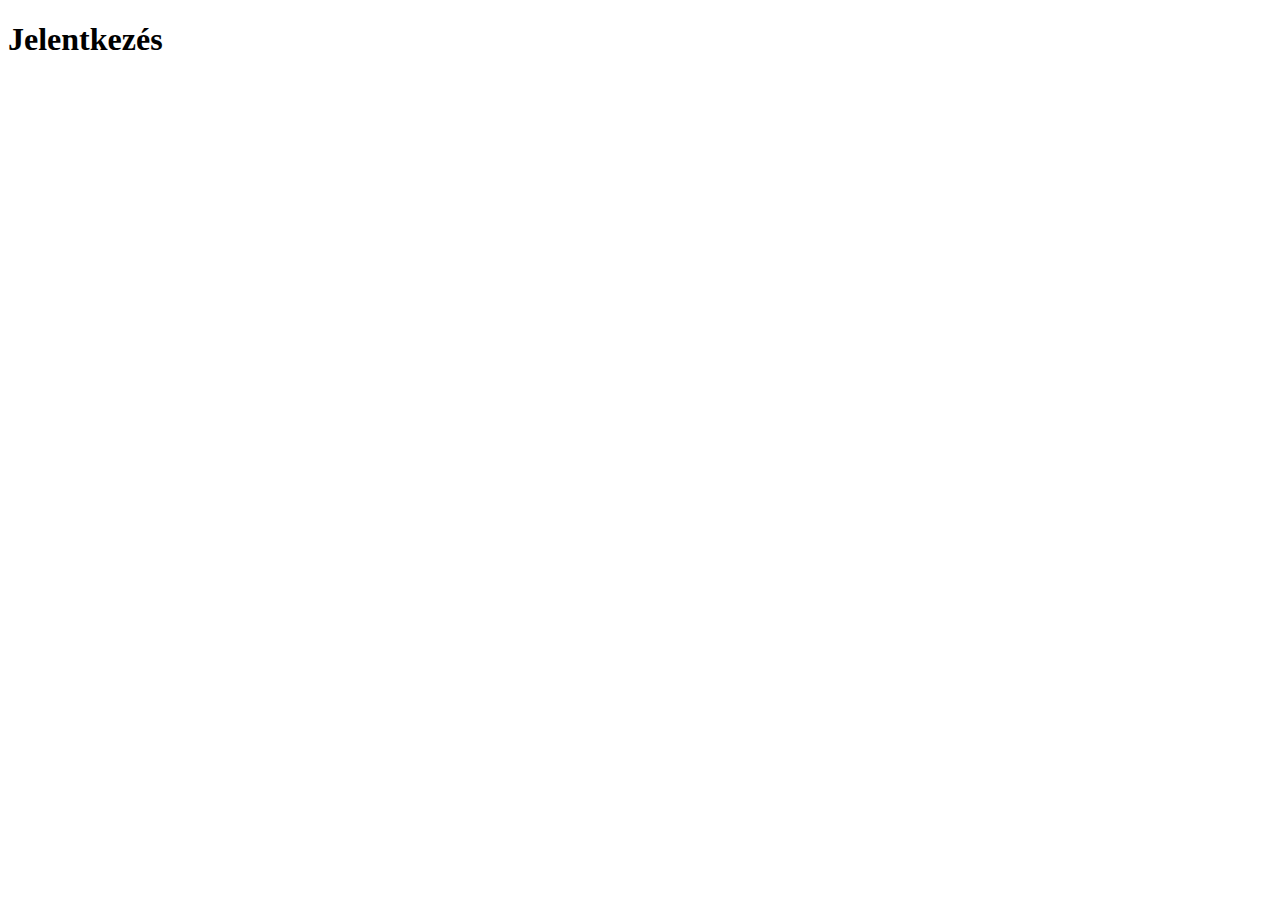
==== szerep1.html @ 9dfb9f39 "sdds" ====
<!DOCTYPE html>
<html lang="hu">
<head>
    <meta charset="UTF-8">
    <meta http-equiv="X-UA-Compatible" content="IE=edge">
    <meta name="viewport" content="width=device-width, initial-scale=1.0">
    <title>Somogyi András és Somogyvári Márton</title>
</head>
<body>
    <h1>Jelentkezés</h1>
</body>
</html>
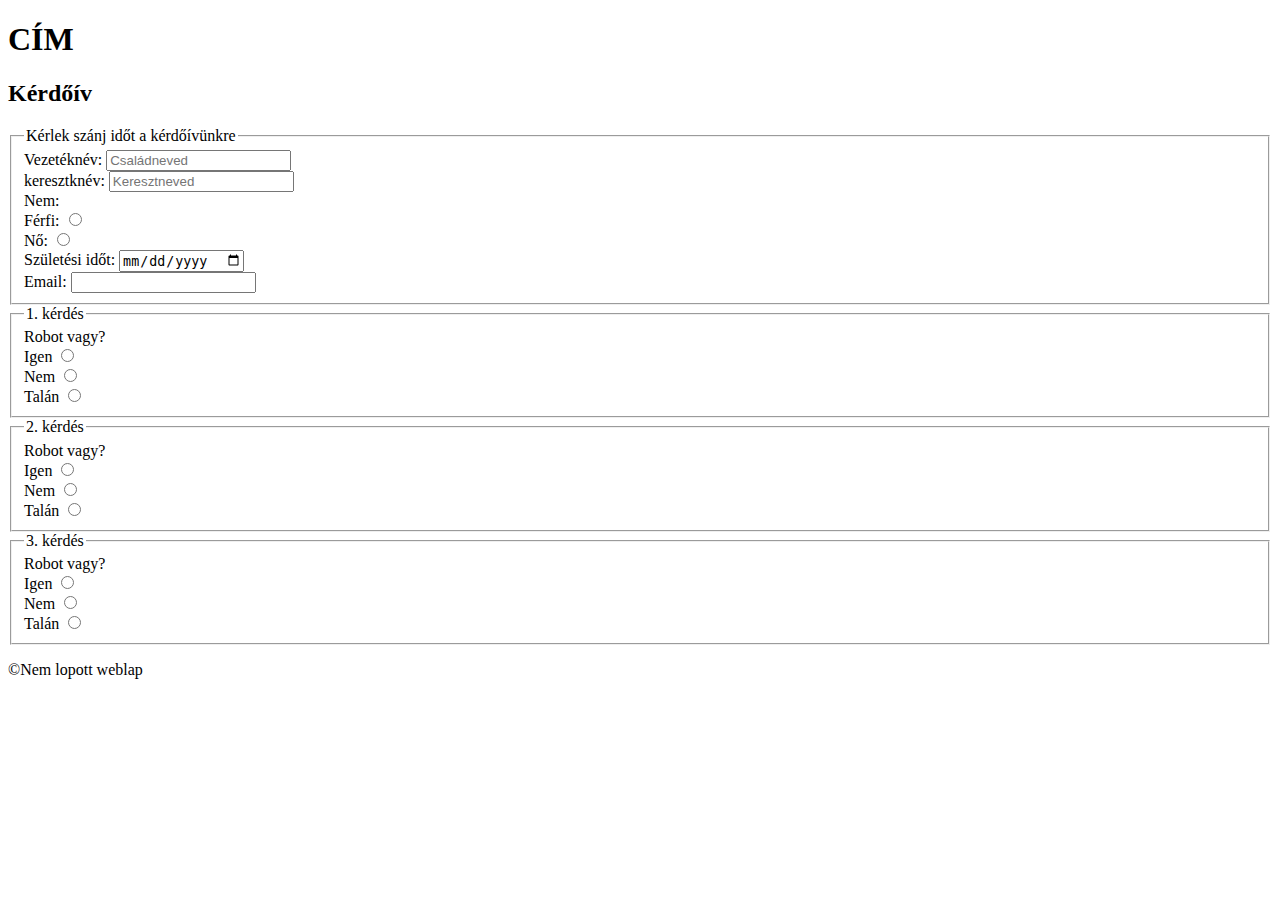
==== commit 7371624c: "minta" ====
--- a/szerep1.html
+++ b/szerep1.html
@@ -4,9 +4,86 @@
     <meta charset="UTF-8">
     <meta http-equiv="X-UA-Compatible" content="IE=edge">
     <meta name="viewport" content="width=device-width, initial-scale=1.0">
+    <link rel="stylesheet" href="style.css">
     <title>Somogyi András és Somogyvári Márton</title>
 </head>
 <body>
-    <h1>Jelentkezés</h1>
+    <main>
+        <header>
+            <h1>CÍM</h1>
+        </header>
+        <article>
+            <h2>Kérdőív</h2>
+            <fieldset>
+                <legend>Kérlek szánj időt a kérdőívünkre</legend>
+                <label for="vNev">Vezetéknév: </label>
+                <input type="text" id="vNev" name="vezetekNev"  placeholder="Családneved"> <br>
+                <label for="kNev">keresztknév: </label>
+                <input type="text" id="kNev" name="keresztNev" placeholder="Keresztneved"> 
+                <br>
+                <label for="start">Nem: </label>
+                <br>
+                <label for="ferfi">Férfi: </label>
+                <input type="radio" >
+                <br>
+                <label for="no">Nő: </label>
+                <input type="radio"  >
+                <br>
+                <label for="szul">Születési időt: </label>
+                <input type="date">
+                <br>
+                <label for="email">Email: </label>
+                <input type="email">
+            </fieldset>
+
+            <fieldset>
+                <legend>1. kérdés</legend>
+                <label for="robot">Robot vagy?</label>
+                <br>
+                <label for="igen">Igen</label>
+                <input type="radio">
+                <br>
+                <label for="nem">Nem</label>
+                <input type="radio">
+                <br>
+                <label for="talan">Talán</label>
+                <input type="radio">
+
+            </fieldset>
+
+            <fieldset>
+                <legend>2. kérdés</legend>  
+                <label for="robot">Robot vagy?</label>
+                <br>
+                <label for="igen">Igen</label>
+                <input type="radio">
+                <br>
+                <label for="nem">Nem</label>
+                <input type="radio">
+                <br>
+                <label for="talan">Talán</label>
+                <input type="radio">
+            </fieldset>
+
+            <fieldset>
+                <legend>3. kérdés</legend>
+                <label for="robot">Robot vagy?</label>
+                <br>
+                <label for="igen">Igen</label>
+                <input type="radio">
+                <br>
+                <label for="nem">Nem</label>
+                <input type="radio">
+                <br>
+                <label for="talan">Talán</label>
+                <input type="radio">
+            </fieldset>
+            
+        </article>
+        <footer>
+            <p>&copy;Nem lopott weblap</p>     
+        </footer>
+    </main>
+    
 </body>
 </html>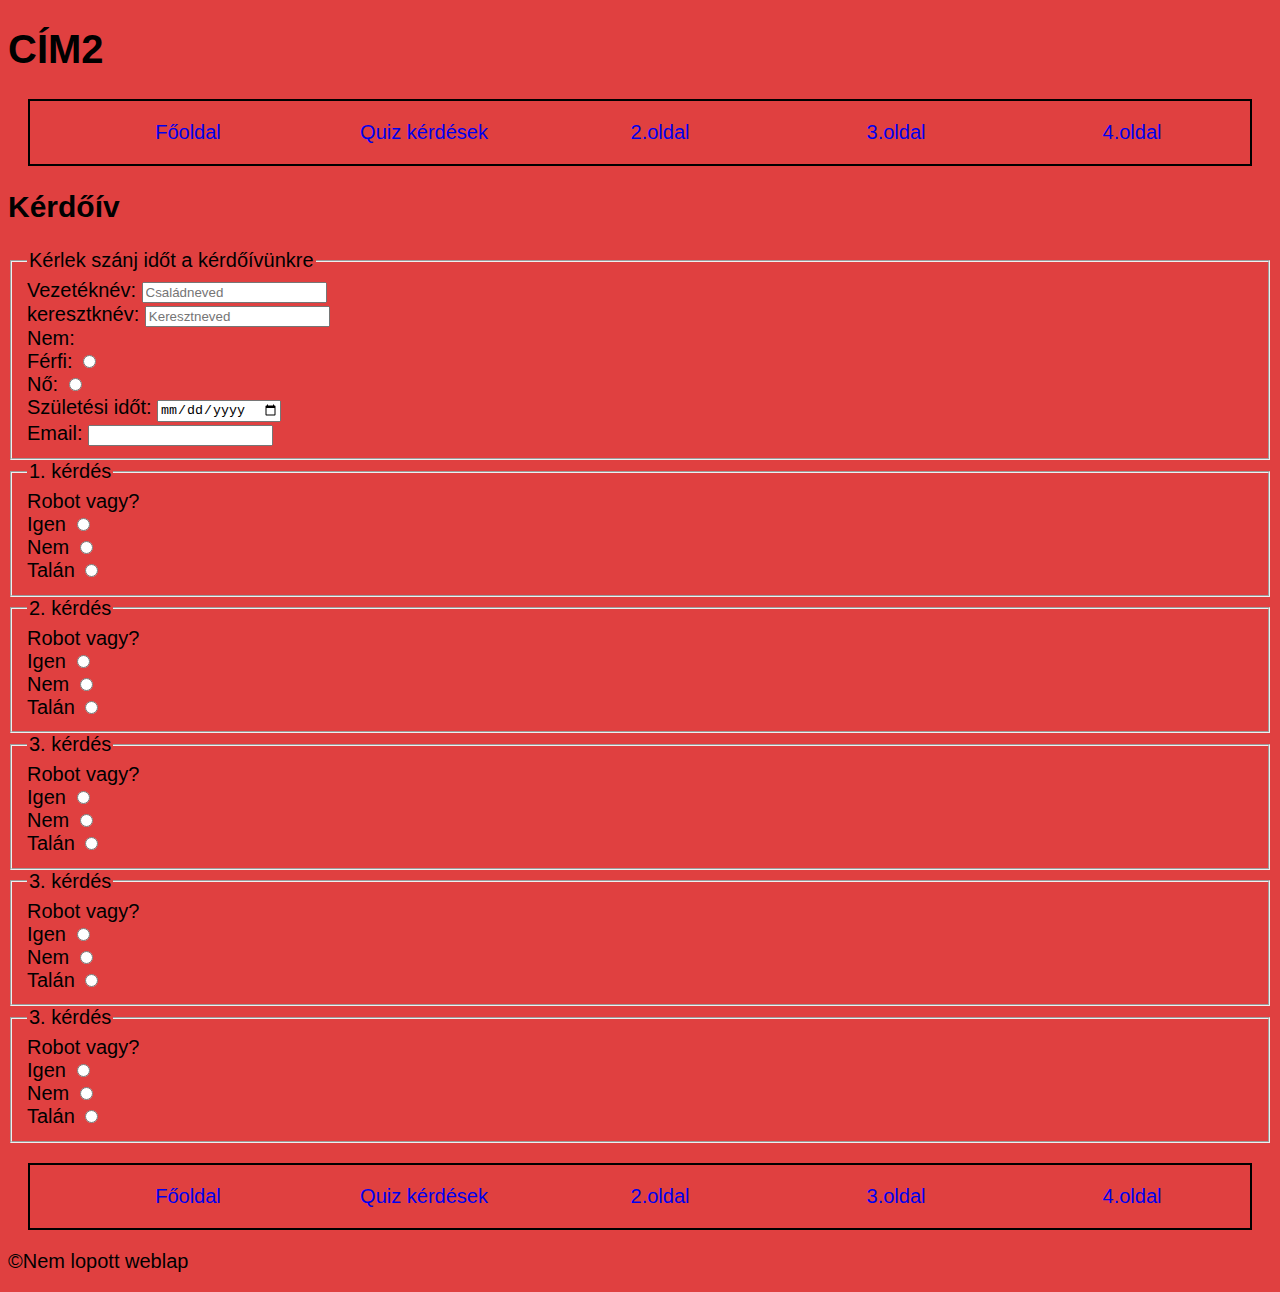
==== commit 54902917: "minta (módosíthatóak)" ====
--- a/szerep1.html
+++ b/szerep1.html
@@ -10,8 +10,17 @@
 <body>
     <main>
         <header>
-            <h1>CÍM</h1>
+            <h1>CÍM2</h1>
         </header>
+        <nav>
+            <ul>
+                <li><a href="index.html">Főoldal</a></li>
+                <li><a href="szerep1.html">Quiz kérdések</a></li>
+                <li><a href="szerep2.html">2.oldal</a></li>
+                <li><a href="szerep3.html">3.oldal</a></li>
+                <li><a href="szerep4.html">4.oldal</a></li>
+            </ul>
+        </nav>
         <article>
             <h2>Kérdőív</h2>
             <fieldset>
@@ -79,8 +88,44 @@
                 <input type="radio">
             </fieldset>
             
+            <fieldset>
+                <legend>3. kérdés</legend>
+                <label for="robot">Robot vagy?</label>
+                <br>
+                <label for="igen">Igen</label>
+                <input type="radio">
+                <br>
+                <label for="nem">Nem</label>
+                <input type="radio">
+                <br>
+                <label for="talan">Talán</label>
+                <input type="radio">
+            </fieldset>
+
+            <fieldset>
+                <legend>3. kérdés</legend>
+                <label for="robot">Robot vagy?</label>
+                <br>
+                <label for="igen">Igen</label>
+                <input type="radio">
+                <br>
+                <label for="nem">Nem</label>
+                <input type="radio">
+                <br>
+                <label for="talan">Talán</label>
+                <input type="radio">
+            </fieldset>
         </article>
         <footer>
+            <nav>
+                <ul>
+                    <li><a href="index.html">Főoldal</a></li>
+                    <li><a href="szerep1.html">Quiz kérdések</a></li>
+                    <li><a href="szerep2.html">2.oldal</a></li>
+                    <li><a href="szerep3.html">3.oldal</a></li>
+                    <li><a href="szerep4.html">4.oldal</a></li>
+                </ul>
+            </nav>
             <p>&copy;Nem lopott weblap</p>     
         </footer>
     </main>
--- a/style.css
+++ b/style.css
@@ -0,0 +1,22 @@
+/*Alap beállítások, módosíthatóak*/
+body{
+    font-family: Verdana, Geneva, Tahoma, sans-serif;
+    font-size: 20px;
+    background-color: rgb(224, 64, 64);
+}
+nav ul {
+    list-style-type: none;
+    display: grid;
+    grid-template-columns: 1fr 1fr 1fr 1fr 1fr;
+    text-align: center;
+}
+nav{
+    border: 2px solid black;
+    margin: 20px;
+}
+nav a{
+    text-decoration: none;
+}
+a:hover{
+    color: red;
+}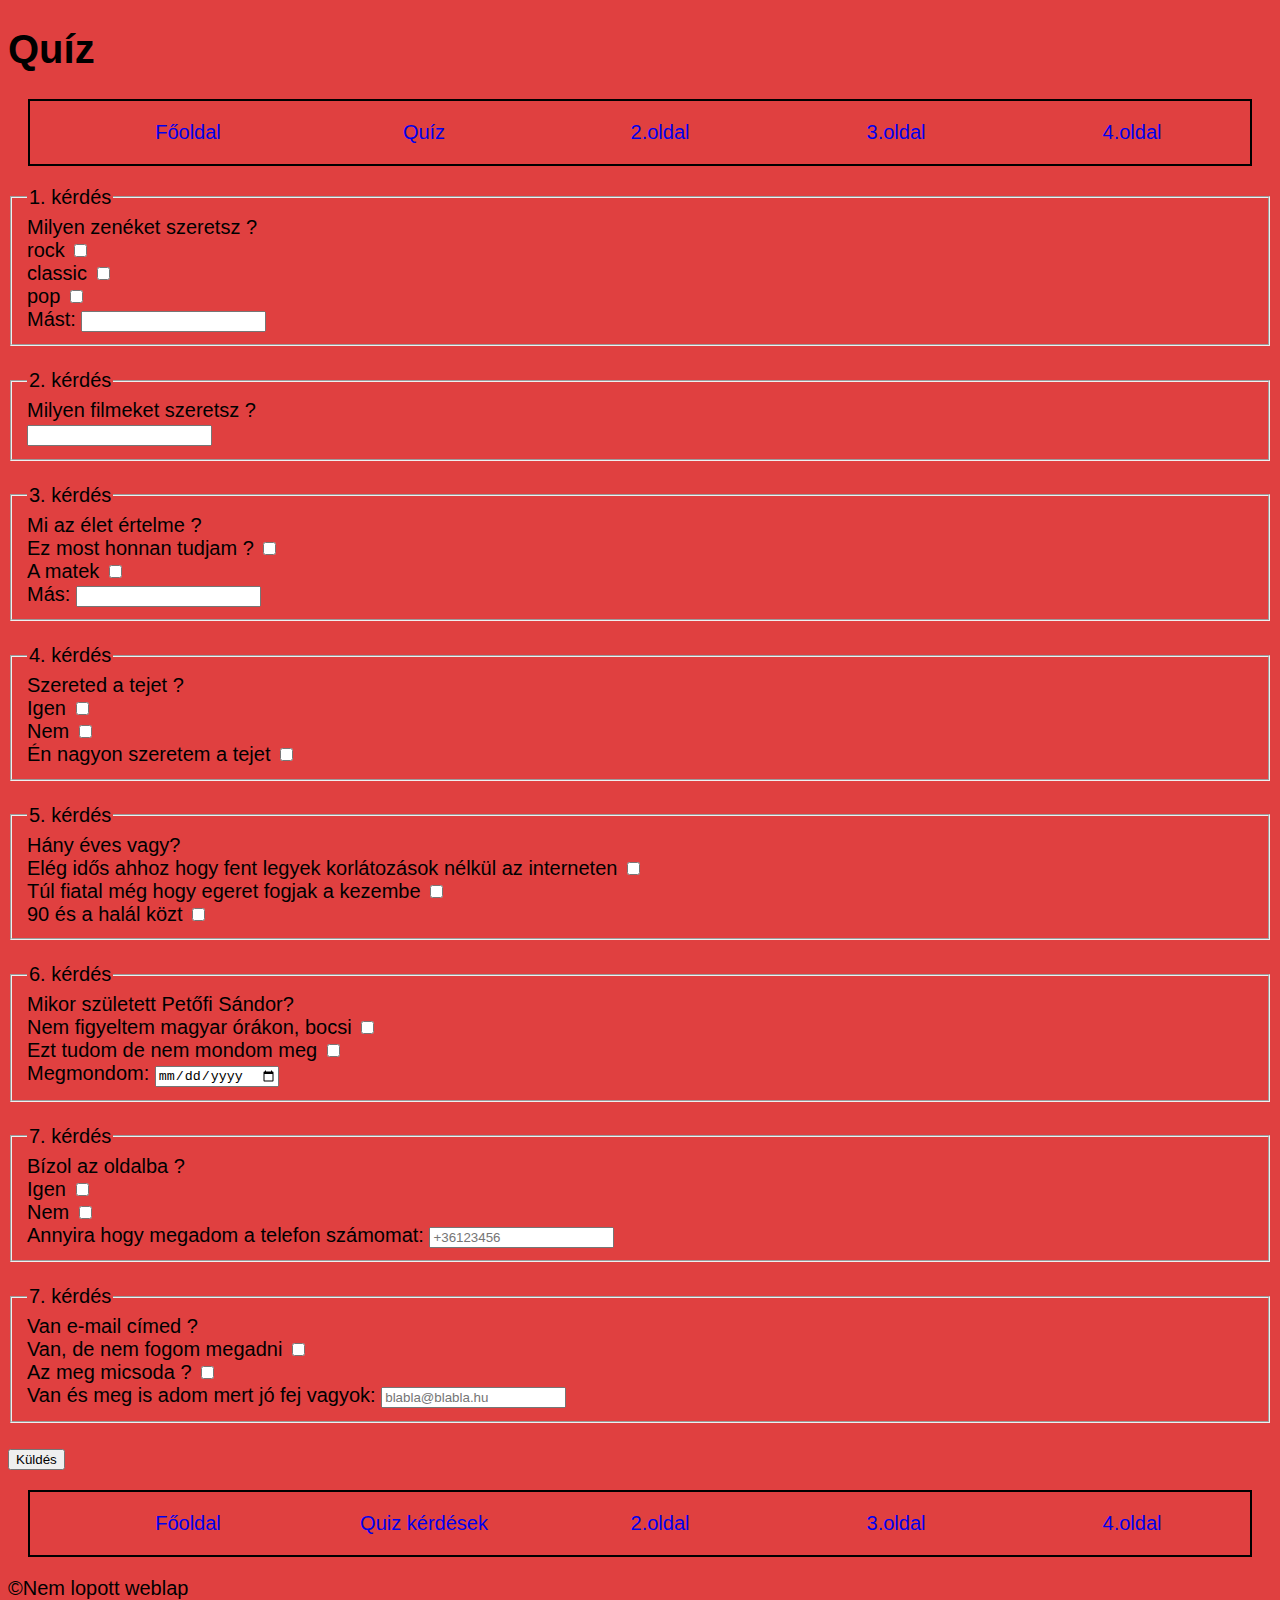
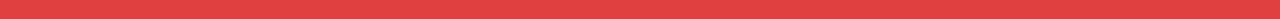
==== commit 9f72dea2: "Szövegelősrész: kérdések és gomb kész" ====
--- a/szerep1.html
+++ b/szerep1.html
@@ -10,111 +10,129 @@
 <body>
     <main>
         <header>
-            <h1>CÍM2</h1>
+            <h1>Quíz</h1>
         </header>
         <nav>
             <ul>
                 <li><a href="index.html">Főoldal</a></li>
-                <li><a href="szerep1.html">Quiz kérdések</a></li>
+                <li><a href="szerep1.html">Quíz</a></li>
                 <li><a href="szerep2.html">2.oldal</a></li>
                 <li><a href="szerep3.html">3.oldal</a></li>
                 <li><a href="szerep4.html">4.oldal</a></li>
             </ul>
         </nav>
         <article>
-            <h2>Kérdőív</h2>
-            <fieldset>
-                <legend>Kérlek szánj időt a kérdőívünkre</legend>
-                <label for="vNev">Vezetéknév: </label>
-                <input type="text" id="vNev" name="vezetekNev"  placeholder="Családneved"> <br>
-                <label for="kNev">keresztknév: </label>
-                <input type="text" id="kNev" name="keresztNev" placeholder="Keresztneved"> 
-                <br>
-                <label for="start">Nem: </label>
-                <br>
-                <label for="ferfi">Férfi: </label>
-                <input type="radio" >
-                <br>
-                <label for="no">Nő: </label>
-                <input type="radio"  >
-                <br>
-                <label for="szul">Születési időt: </label>
-                <input type="date">
-                <br>
-                <label for="email">Email: </label>
-                <input type="email">
-            </fieldset>
-
+            
             <fieldset>
                 <legend>1. kérdés</legend>
-                <label for="robot">Robot vagy?</label>
+                <label for="robot">Milyen zenéket szeretsz ?</label>
+                <br>
+                <label for="Rock">rock</label>
+                <input type="checkbox">
+                <br>
+                <label for="klasszikus">classic</label>
+                <input type="checkbox">
+                <br>
+                <label for="pop">pop</label>
+                <input type="checkbox">
+                <br>
+                <label for="Mást">Mást:</label>
+                <input type="text">
+
+            </fieldset>
+                <br>
+            <fieldset>
+                <legend>2. kérdés</legend>  
+                <label for="robot">Milyen filmeket szeretsz ?</label>
+                <br>
+                <input type="text">
+            </fieldset>
+                <br>
+            <fieldset>
+                <legend>3. kérdés</legend>
+                <label for="robot">Mi az élet értelme ?</label>
+                <br>
+                <label for="igen">Ez most honnan tudjam ?</label>
+                <input type="checkbox">
+                <br>
+                <label for="nem">A matek</label>
+                <input type="checkbox">
+                <br>
+                <label for="talan">Más:</label>
+                <input type="text">
+            </fieldset>
+                <br>
+            <fieldset>
+                <legend>4. kérdés</legend>
+                <label for="robot">Szereted a tejet ?</label>
                 <br>
                 <label for="igen">Igen</label>
-                <input type="radio">
+                <input type="checkbox">
                 <br>
                 <label for="nem">Nem</label>
-                <input type="radio">
+                <input type="checkbox">
                 <br>
-                <label for="talan">Talán</label>
-                <input type="radio">
-
+                <label for="talan">Én nagyon szeretem a tejet</label>
+                <input type="checkbox">
             </fieldset>
-
+                <br>
             <fieldset>
-                <legend>2. kérdés</legend>  
-                <label for="robot">Robot vagy?</label>
+                <legend>5. kérdés</legend>
+                <label for="robot">Hány éves vagy?</label>
+                <br>
+                <label for="igen">Elég idős ahhoz hogy fent legyek korlátozások nélkül az interneten</label>
+                <input type="checkbox">
+                <br>
+                <label for="nem">Túl fiatal még hogy egeret fogjak a kezembe</label>
+                <input type="checkbox">
+                <br>
+                <label for="talan">90 és a halál közt</label>
+                <input type="checkbox">
+            </fieldset>
+            <br>
+            <fieldset>
+                <legend>6. kérdés</legend>
+                <label for="robot">Mikor született Petőfi Sándor?</label>
+                <br>
+                <label for="igen">Nem figyeltem magyar órákon, bocsi</label>
+                <input type="checkbox">
+                <br>
+                <label for="nem">Ezt tudom de nem mondom meg</label>
+                <input type="checkbox">
+                <br>
+                <label for="talan">Megmondom:</label>
+                <input type="date">
+            </fieldset>
+            <br>
+            <fieldset>
+                <legend>7. kérdés</legend>
+                <label for="robot">Bízol az oldalba ?</label>
                 <br>
                 <label for="igen">Igen</label>
-                <input type="radio">
+                <input type="checkbox">
                 <br>
                 <label for="nem">Nem</label>
-                <input type="radio">
+                <input type="checkbox">
                 <br>
-                <label for="talan">Talán</label>
-                <input type="radio">
+                <label for="talan">Annyira hogy megadom a telefon számomat:</label>
+                <input type="tel" placeholder="+36123456">
             </fieldset>
-
+            <br>
             <fieldset>
-                <legend>3. kérdés</legend>
-                <label for="robot">Robot vagy?</label>
+                <legend>7. kérdés</legend>
+                <label for="robot">Van e-mail címed ?</label>
                 <br>
-                <label for="igen">Igen</label>
-                <input type="radio">
+                <label for="igen">Van, de nem fogom megadni</label>
+                <input type="checkbox">
                 <br>
-                <label for="nem">Nem</label>
-                <input type="radio">
+                <label for="nem">Az meg micsoda ?</label>
+                <input type="checkbox">
                 <br>
-                <label for="talan">Talán</label>
-                <input type="radio">
+                <label for="talan"></label>Van és meg is adom mert jó fej vagyok:</label>
+                <input type="email" placeholder="blabla@blabla.hu">
             </fieldset>
-            
-            <fieldset>
-                <legend>3. kérdés</legend>
-                <label for="robot">Robot vagy?</label>
-                <br>
-                <label for="igen">Igen</label>
-                <input type="radio">
-                <br>
-                <label for="nem">Nem</label>
-                <input type="radio">
-                <br>
-                <label for="talan">Talán</label>
-                <input type="radio">
-            </fieldset>
-
-            <fieldset>
-                <legend>3. kérdés</legend>
-                <label for="robot">Robot vagy?</label>
-                <br>
-                <label for="igen">Igen</label>
-                <input type="radio">
-                <br>
-                <label for="nem">Nem</label>
-                <input type="radio">
-                <br>
-                <label for="talan">Talán</label>
-                <input type="radio">
-            </fieldset>
+            <br>
+            <input type="button" value="Küldés">
         </article>
         <footer>
             <nav>
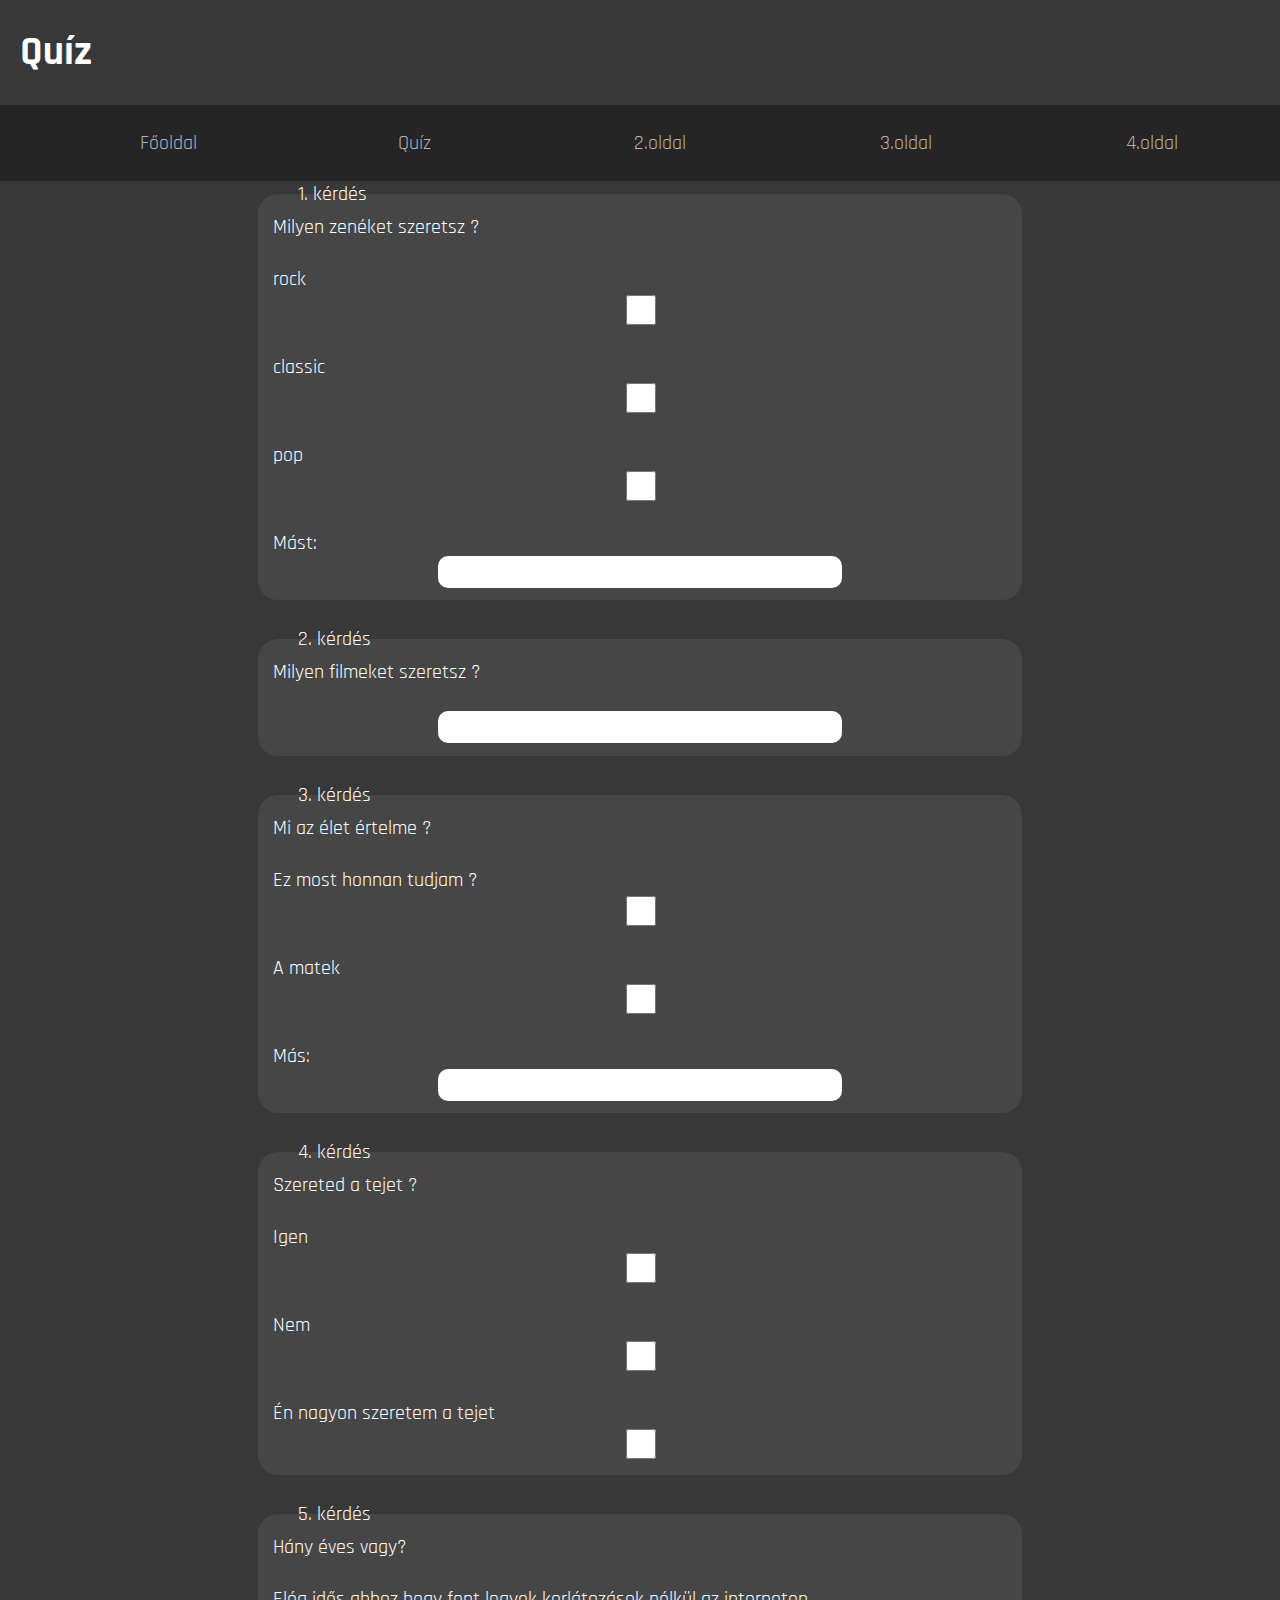
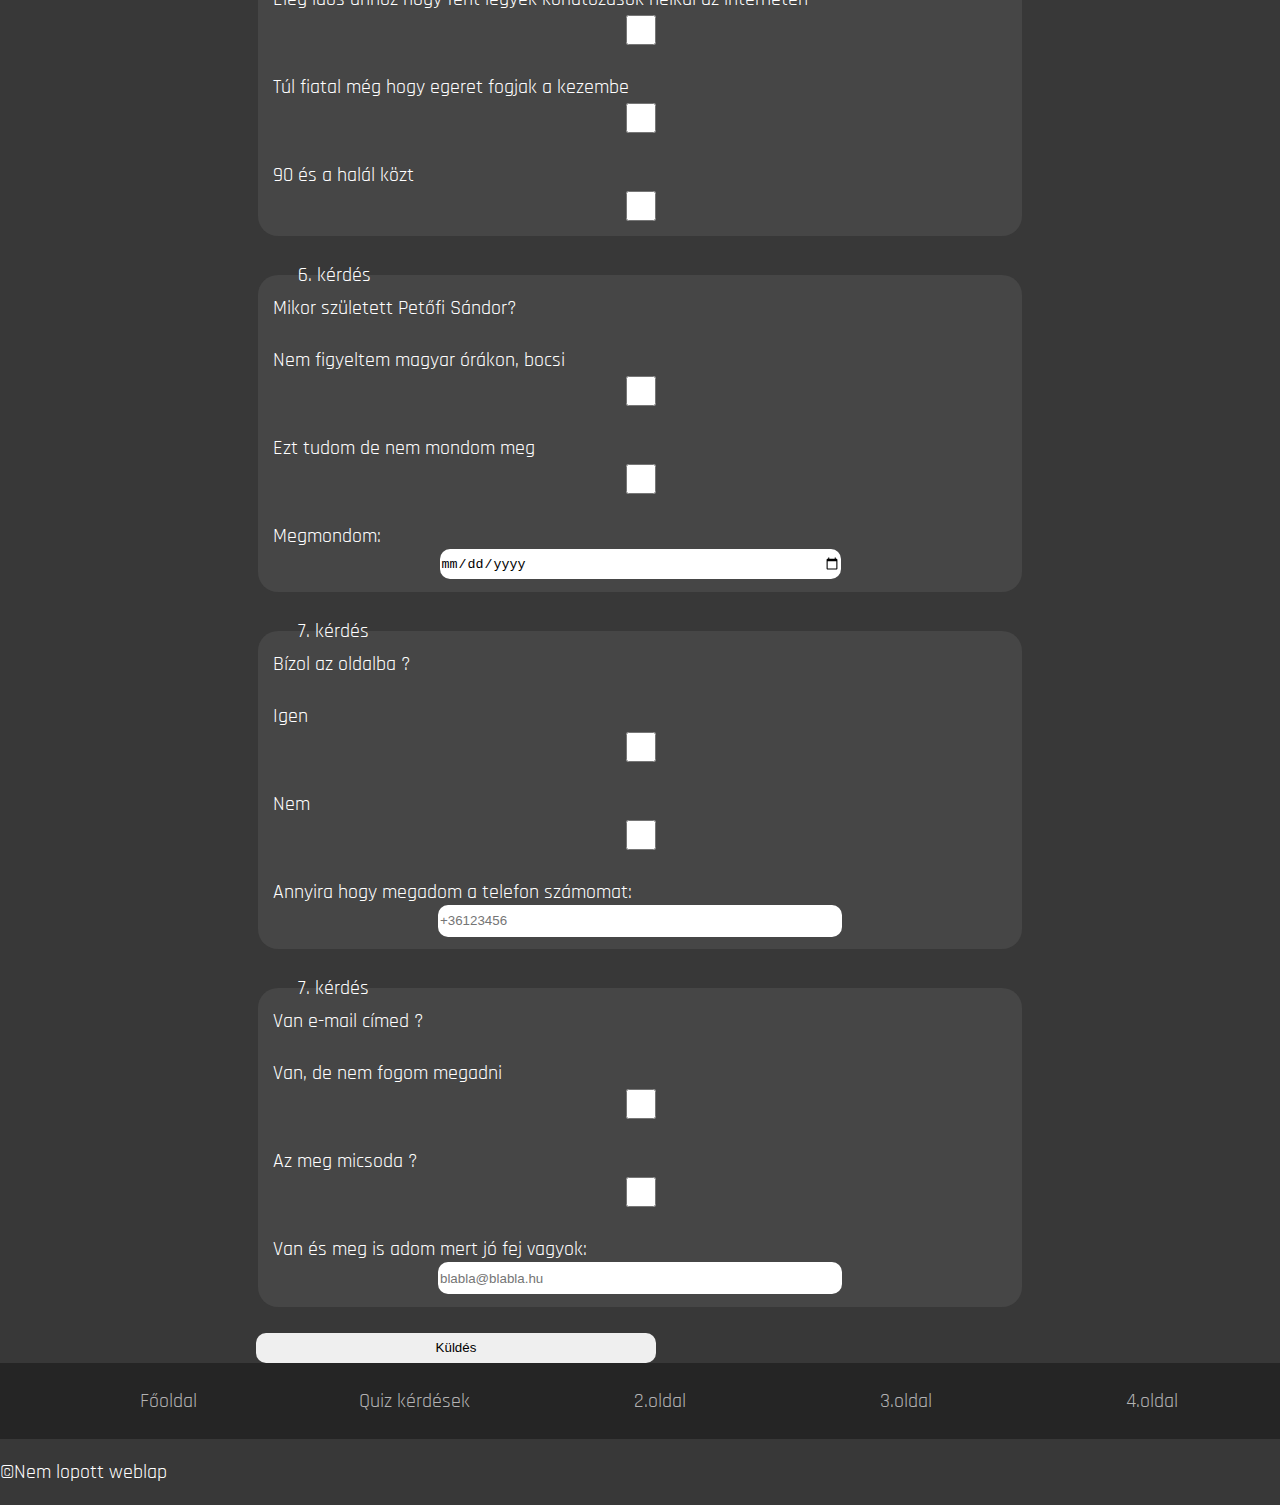
==== commit cd34e643: "oldalak formázása, css" ====
--- a/szerep1.html
+++ b/szerep1.html
@@ -4,6 +4,7 @@
     <meta charset="UTF-8">
     <meta http-equiv="X-UA-Compatible" content="IE=edge">
     <meta name="viewport" content="width=device-width, initial-scale=1.0">
+    <link rel="stylesheet" href="https://fonts.googleapis.com/css?family=Rajdhani">
     <link rel="stylesheet" href="style.css">
     <title>Somogyi András és Somogyvári Márton</title>
 </head>
--- a/style.css
+++ b/style.css
@@ -1,22 +1,65 @@
 /*Alap beállítások, módosíthatóak*/
 body{
-    font-family: Verdana, Geneva, Tahoma, sans-serif;
+    font-family: Rajdhani;
+    color: white;
     font-size: 20px;
-    background-color: rgb(224, 64, 64);
+    background-color: rgb(56, 56, 56);
+    margin: 0;
+}
+header h1 {
+    padding-left: 20px;
 }
 nav ul {
     list-style-type: none;
     display: grid;
-    grid-template-columns: 1fr 1fr 1fr 1fr 1fr;
+    grid-template-columns: 1fr 1fr 1fr 1fr 1fr; 
     text-align: center;
 }
 nav{
-    border: 2px solid black;
-    margin: 20px;
+    background-color: rgb(37, 37, 37);
+    padding: 5px;
 }
 nav a{
     text-decoration: none;
+    color: rgb(179, 179, 179);
+    padding: 20px;
+    transition: all .5s ease-in-out;
 }
-a:hover{
-    color: red;
+nav a:hover{
+    color: black;
+    background: linear-gradient(rgba(255, 255, 255, 0), rgba(255, 255, 255, 0.541));
+    border-bottom: 1px solid white ;
+}
+article {
+    width: 60%;
+    margin: auto;
+}
+fieldset {
+    background-color: rgb(70, 70, 70);
+    border-radius: 20px;
+    border: none;
+    flex-direction: column;
+    display: flex;
+}
+legend {
+    padding-left: 25px;
+}
+input {
+    align-self: center;
+    width: 400px;
+    height: 30px;
+    border-radius: 10px;
+    border: none;
+}
+input:hover {
+    background-color: rgb(190, 190, 190);
+}
+.button {
+    margin: 20px;
+    border: none;
+    transition: all .3s ease-in-out;
+}
+.button:hover {
+    background-color: black;
+    color: whitesmoke;
 }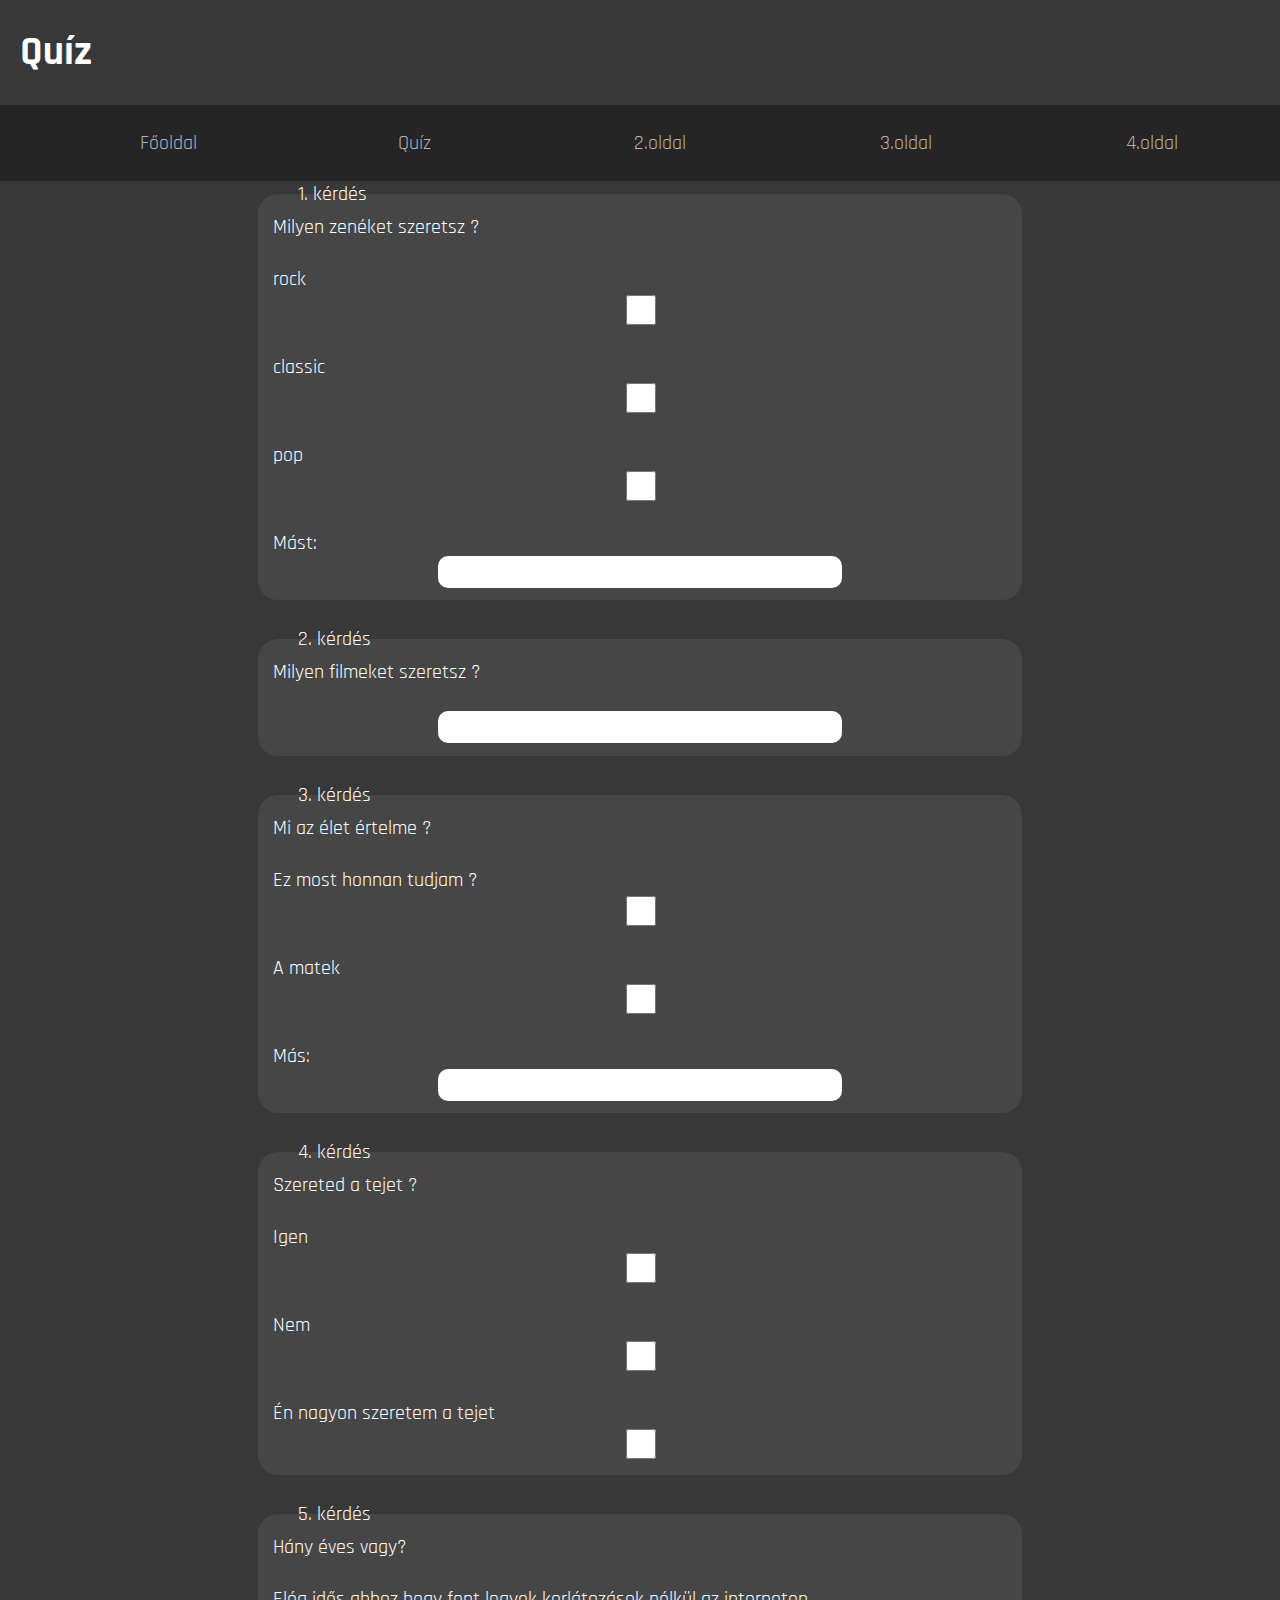
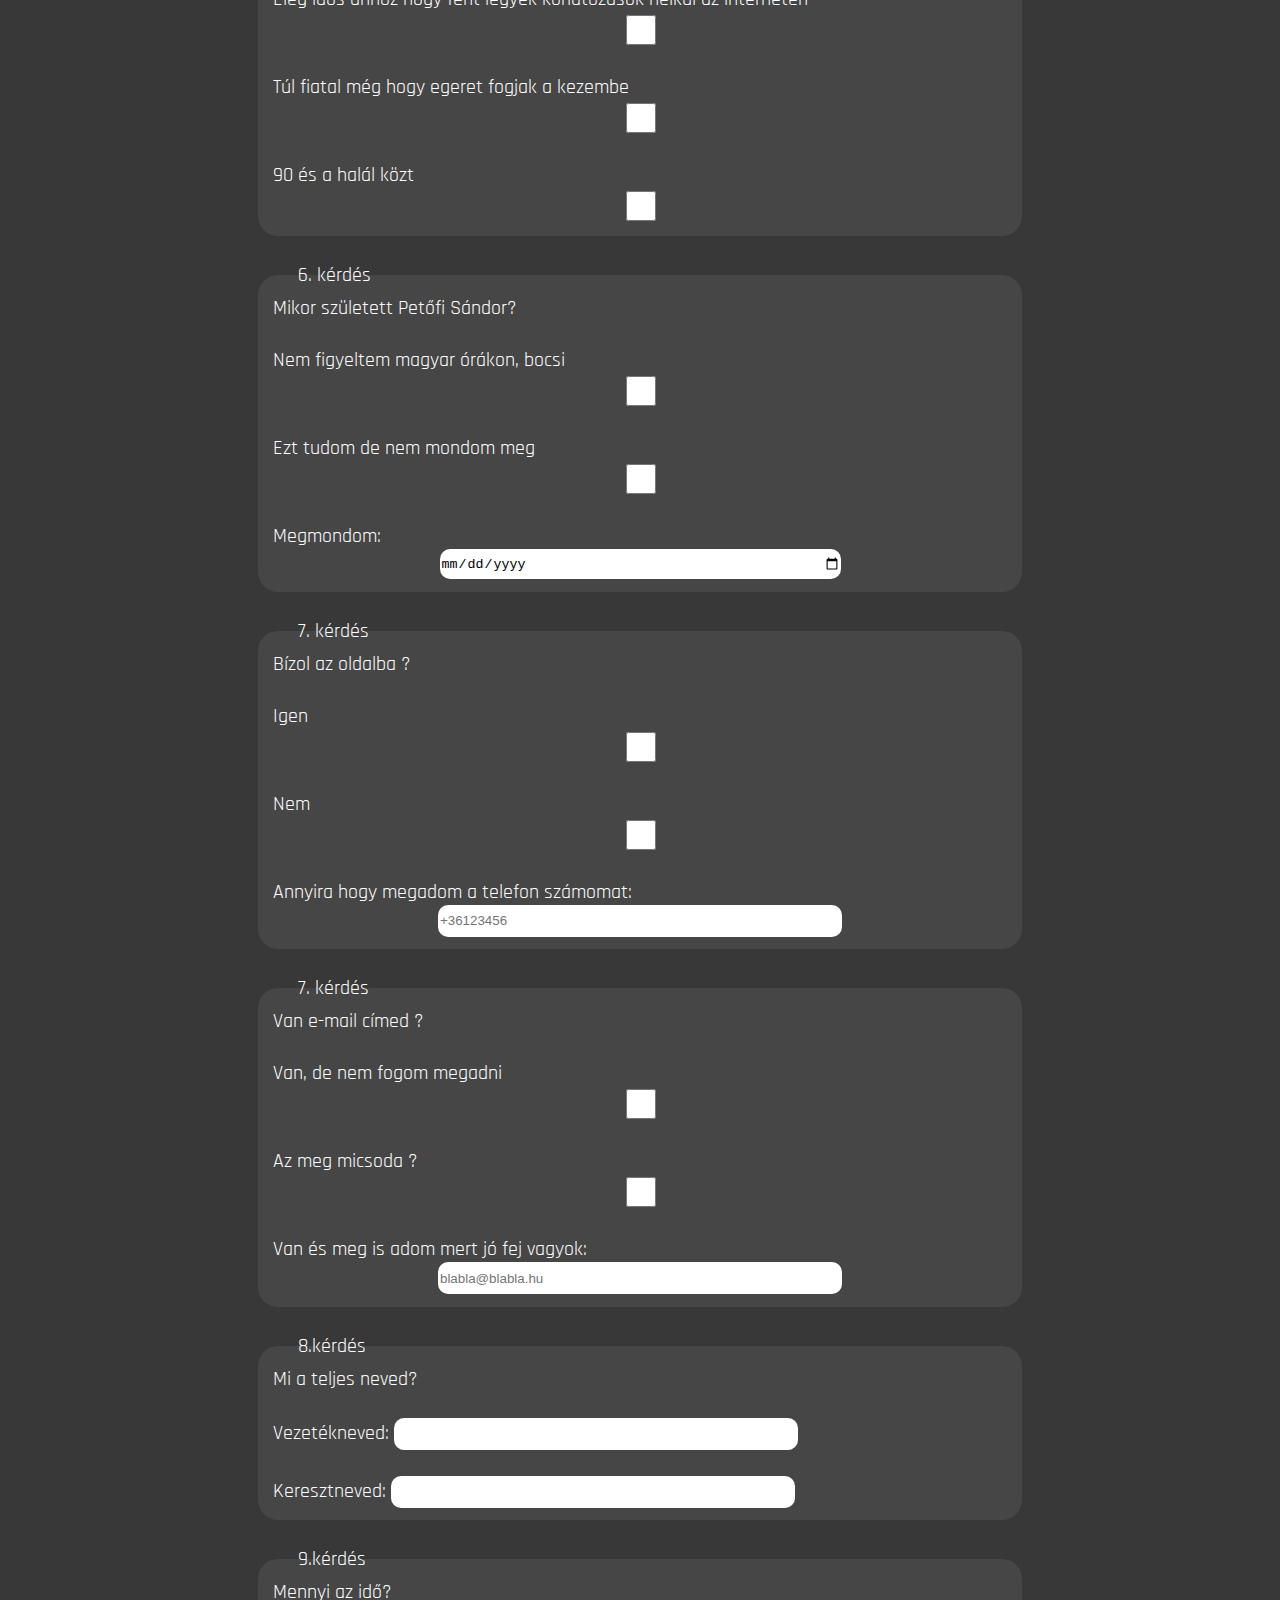
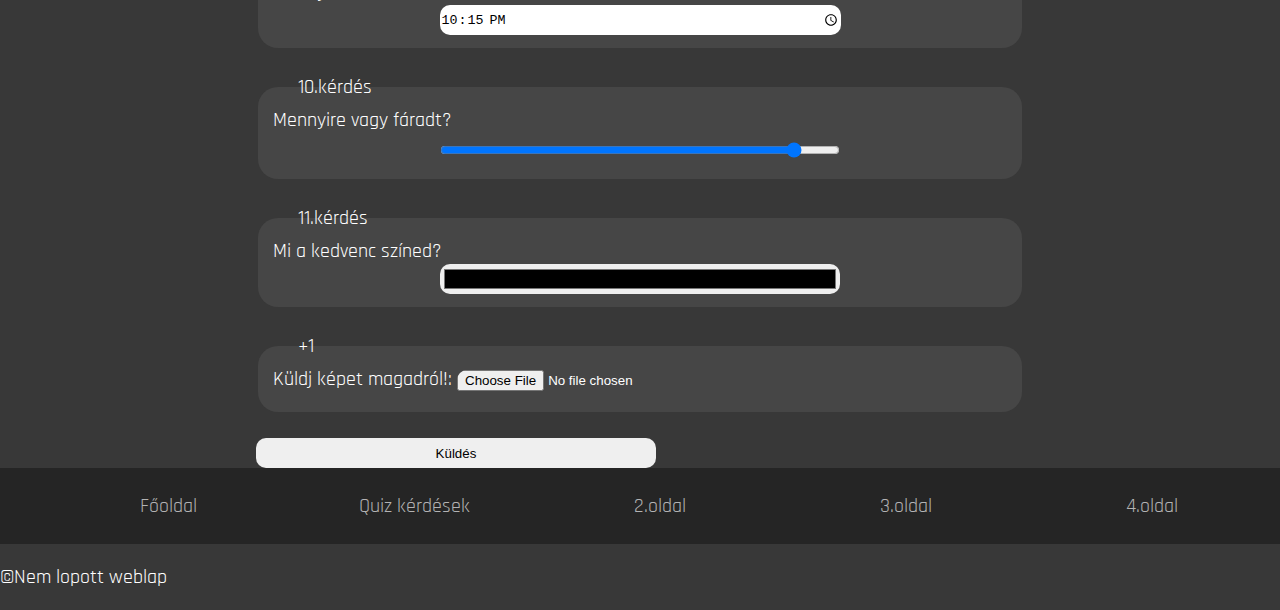
==== commit b42e4d31: "inputok" ====
--- a/szerep1.html
+++ b/szerep1.html
@@ -133,6 +133,43 @@
                 <input type="email" placeholder="blabla@blabla.hu">
             </fieldset>
             <br>
+            <fieldset>
+                <legend>8.kérdés</legend>
+                <label for="robot">Mi a teljes neved?</label>
+                <br>
+                <form action="/action_page.php">
+                    <label for="fname">Vezetékneved:</label>
+                    <input type="text" id="fname" name="fname"><br><br>
+                    <label for="lname">Keresztneved:</label>
+                    <input type="text" id="lname" name="lname">
+                  </form>
+            </fieldset>
+            <br>
+            <fieldset>
+                <legend>9.kérdés</legend>
+                <label for="robot">Mennyi az idő?</label>
+                <input type="time" id="myTime" value="22:15:00">
+            </fieldset>
+            <br>
+            <fieldset>
+                <legend>10.kérdés</legend>
+                <label for="robot">Mennyire vagy fáradt?</label>
+                <input type="range" id="myRange" value="90">
+            </fieldset>
+            <br>
+            <fieldset>
+                <legend>11.kérdés</legend>
+                Mi a kedvenc színed? <input type="color" id="myColor">
+            </fieldset>
+            <br>
+            <fieldset>
+                <legend>+1</legend>
+                <form action="/action_page.php">
+                <label for="myfile">Küldj képet magadról!:</label>
+                <input type="file" id="myfile" name="myfile">
+              </form>
+            </fieldset>    
+            <br>
             <input type="button" value="Küldés">
         </article>
         <footer>
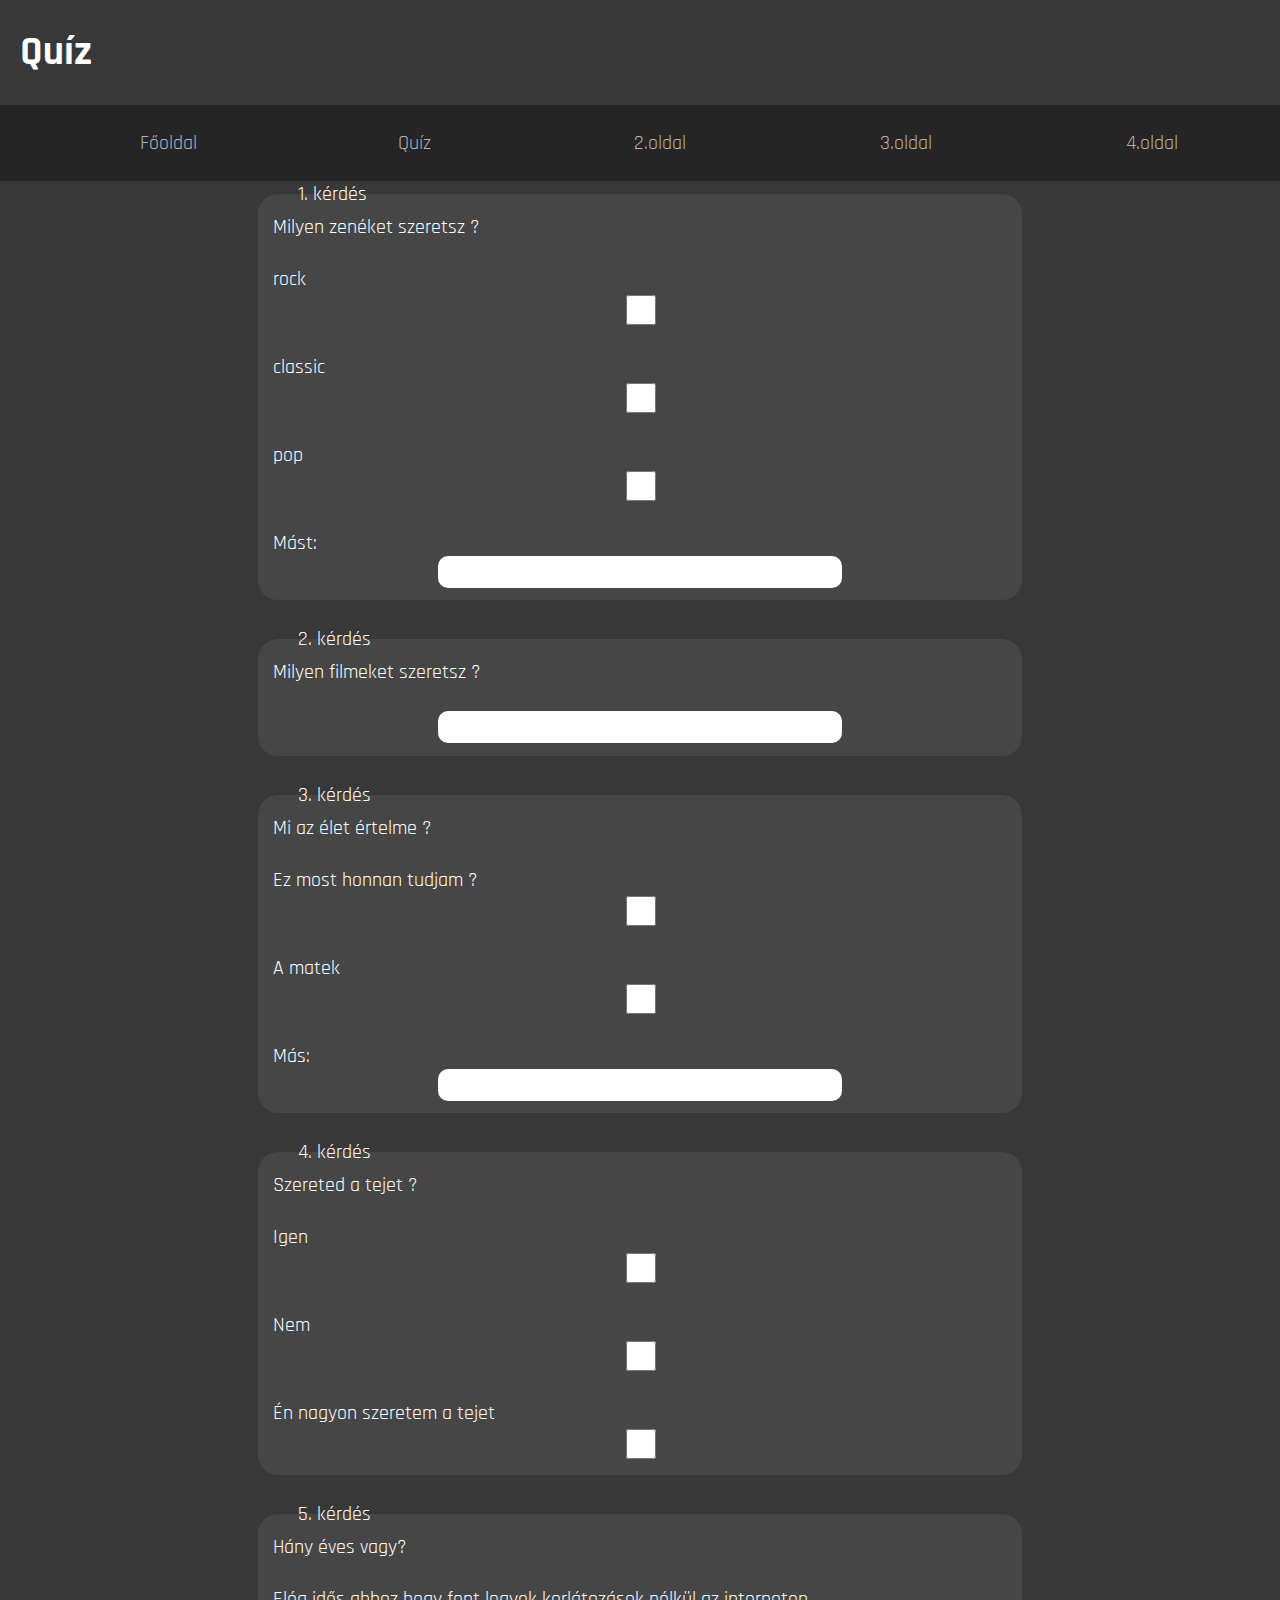
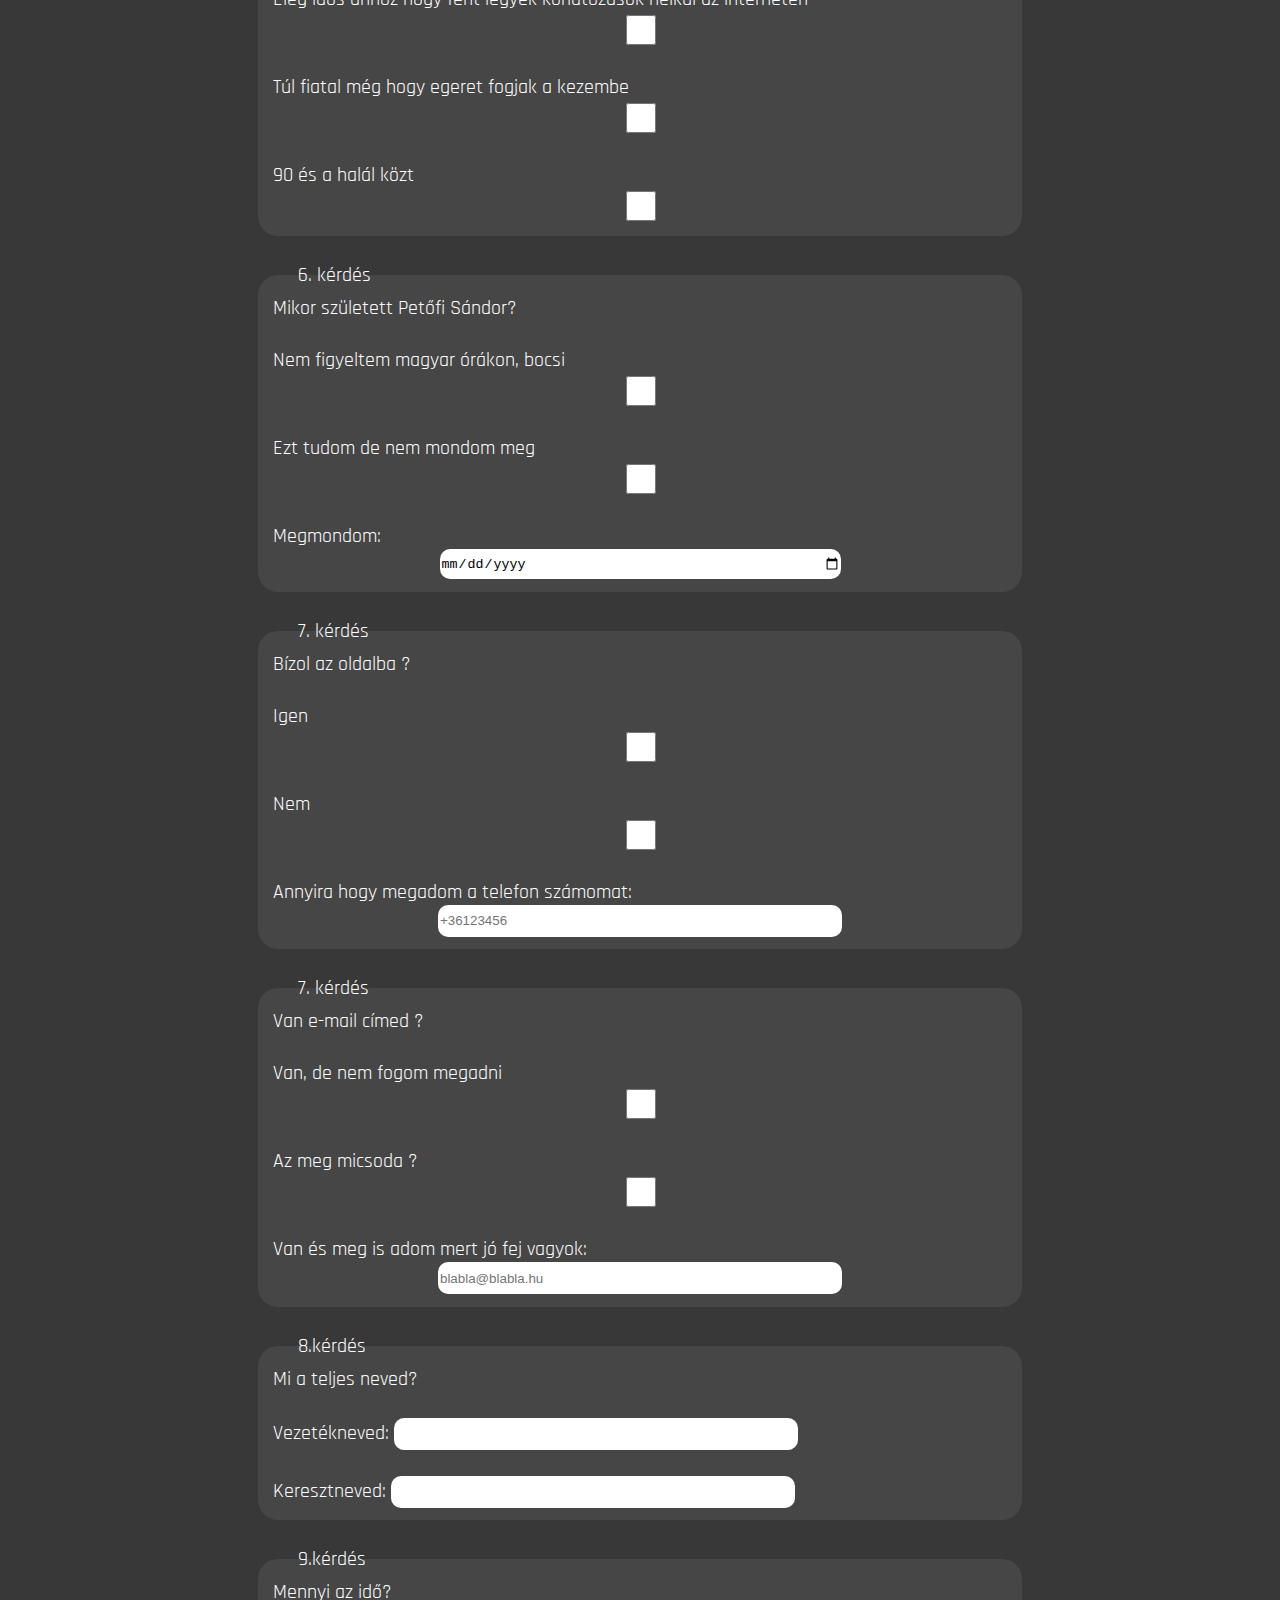
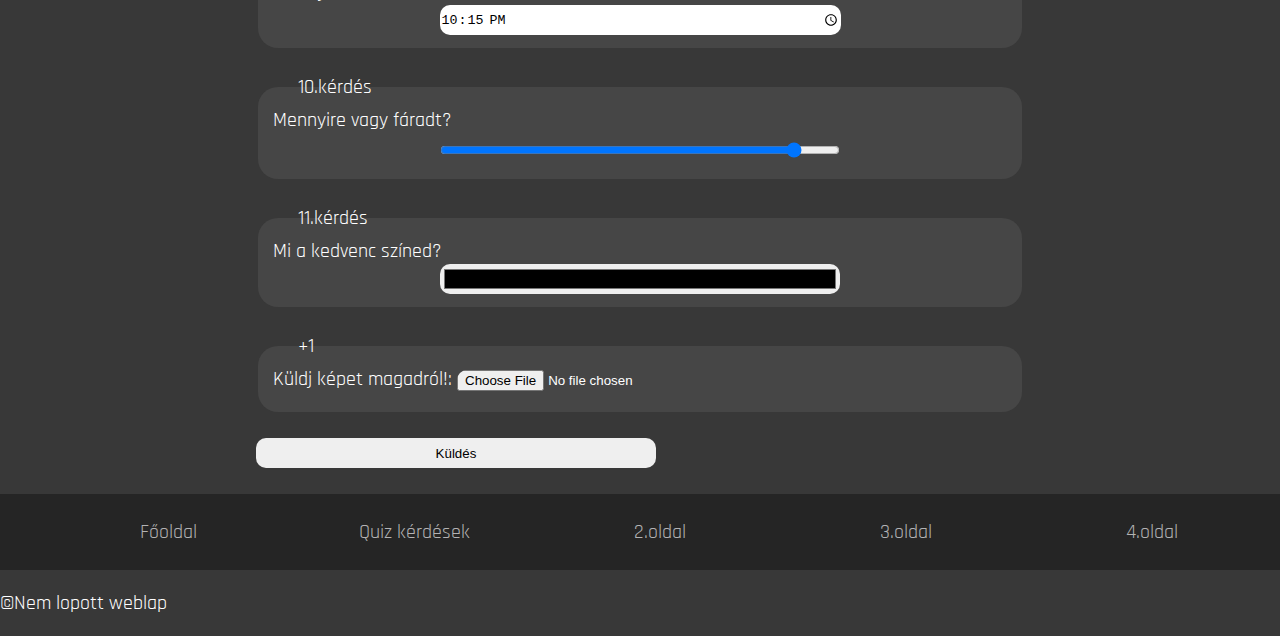
==== commit bae201a2: "br tag" ====
--- a/szerep1.html
+++ b/szerep1.html
@@ -171,6 +171,8 @@
             </fieldset>    
             <br>
             <input type="button" value="Küldés">
+            <br>
+            <br>
         </article>
         <footer>
             <nav>
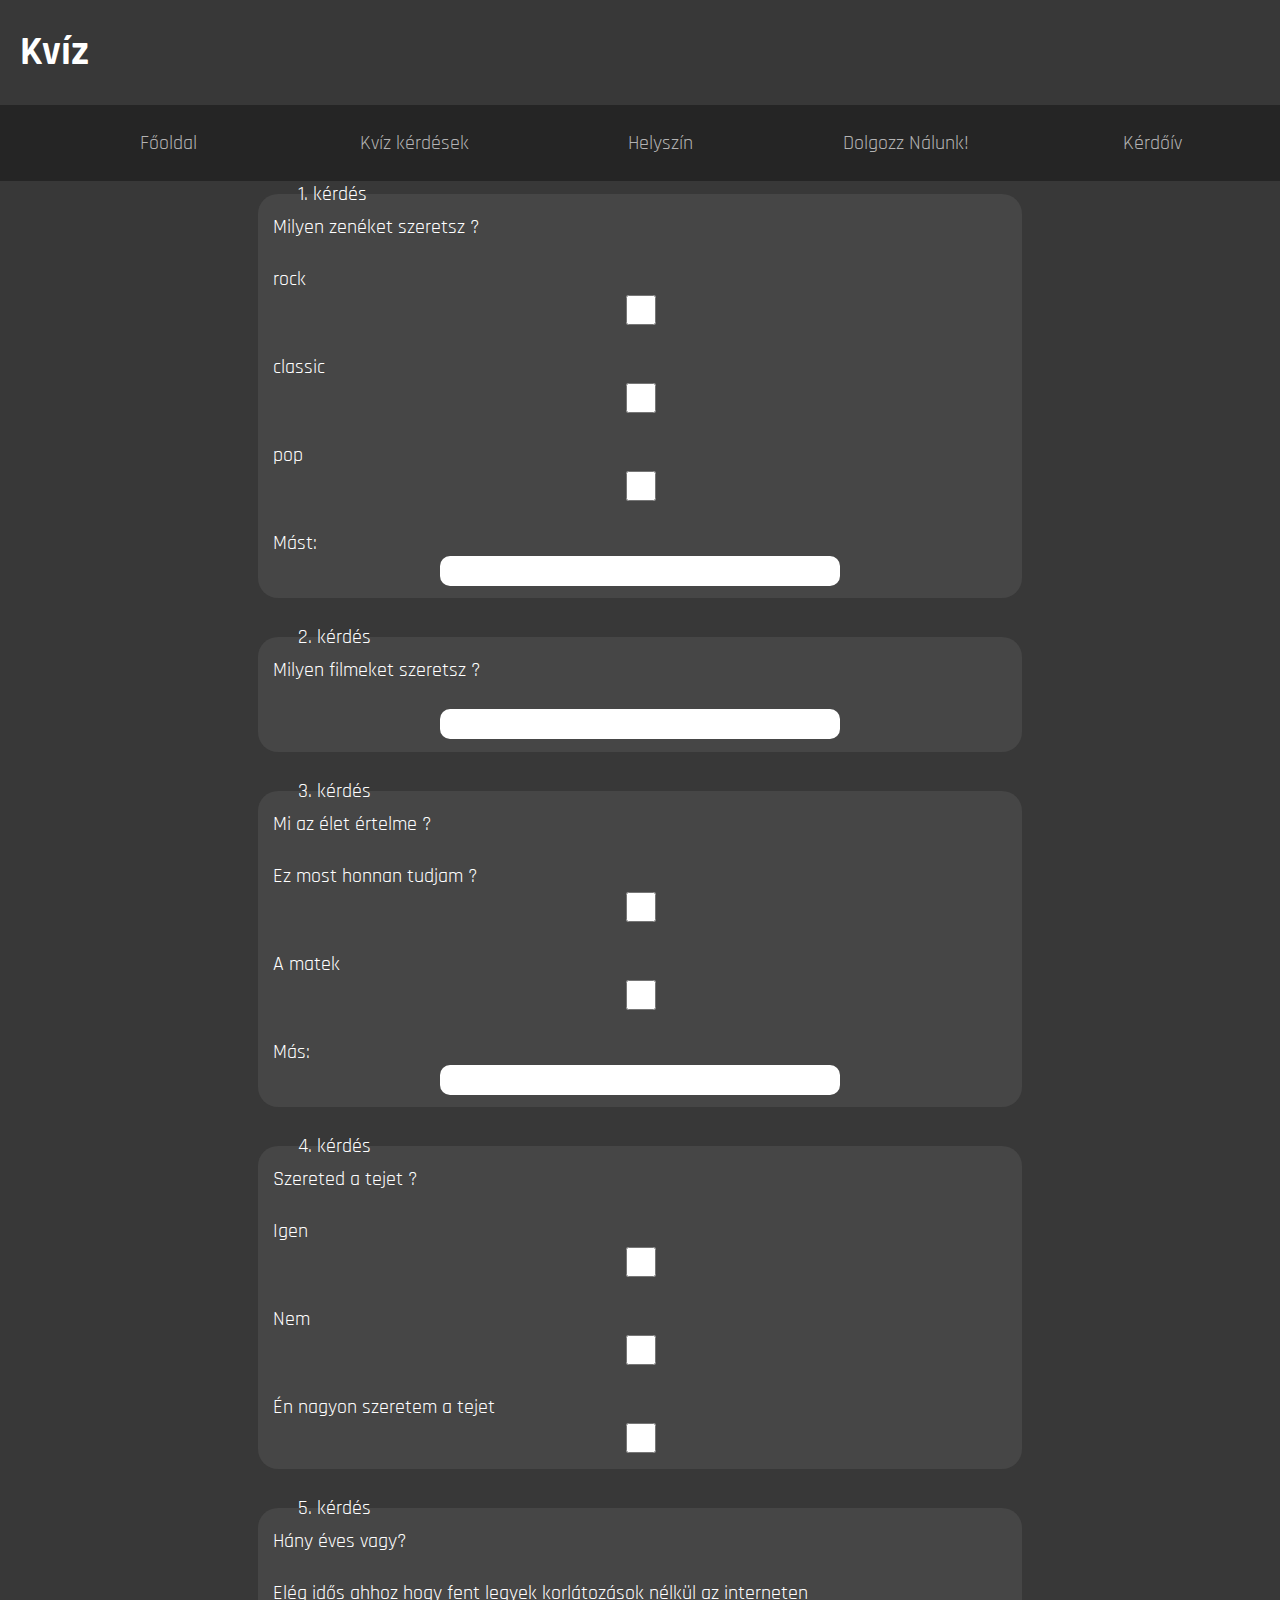
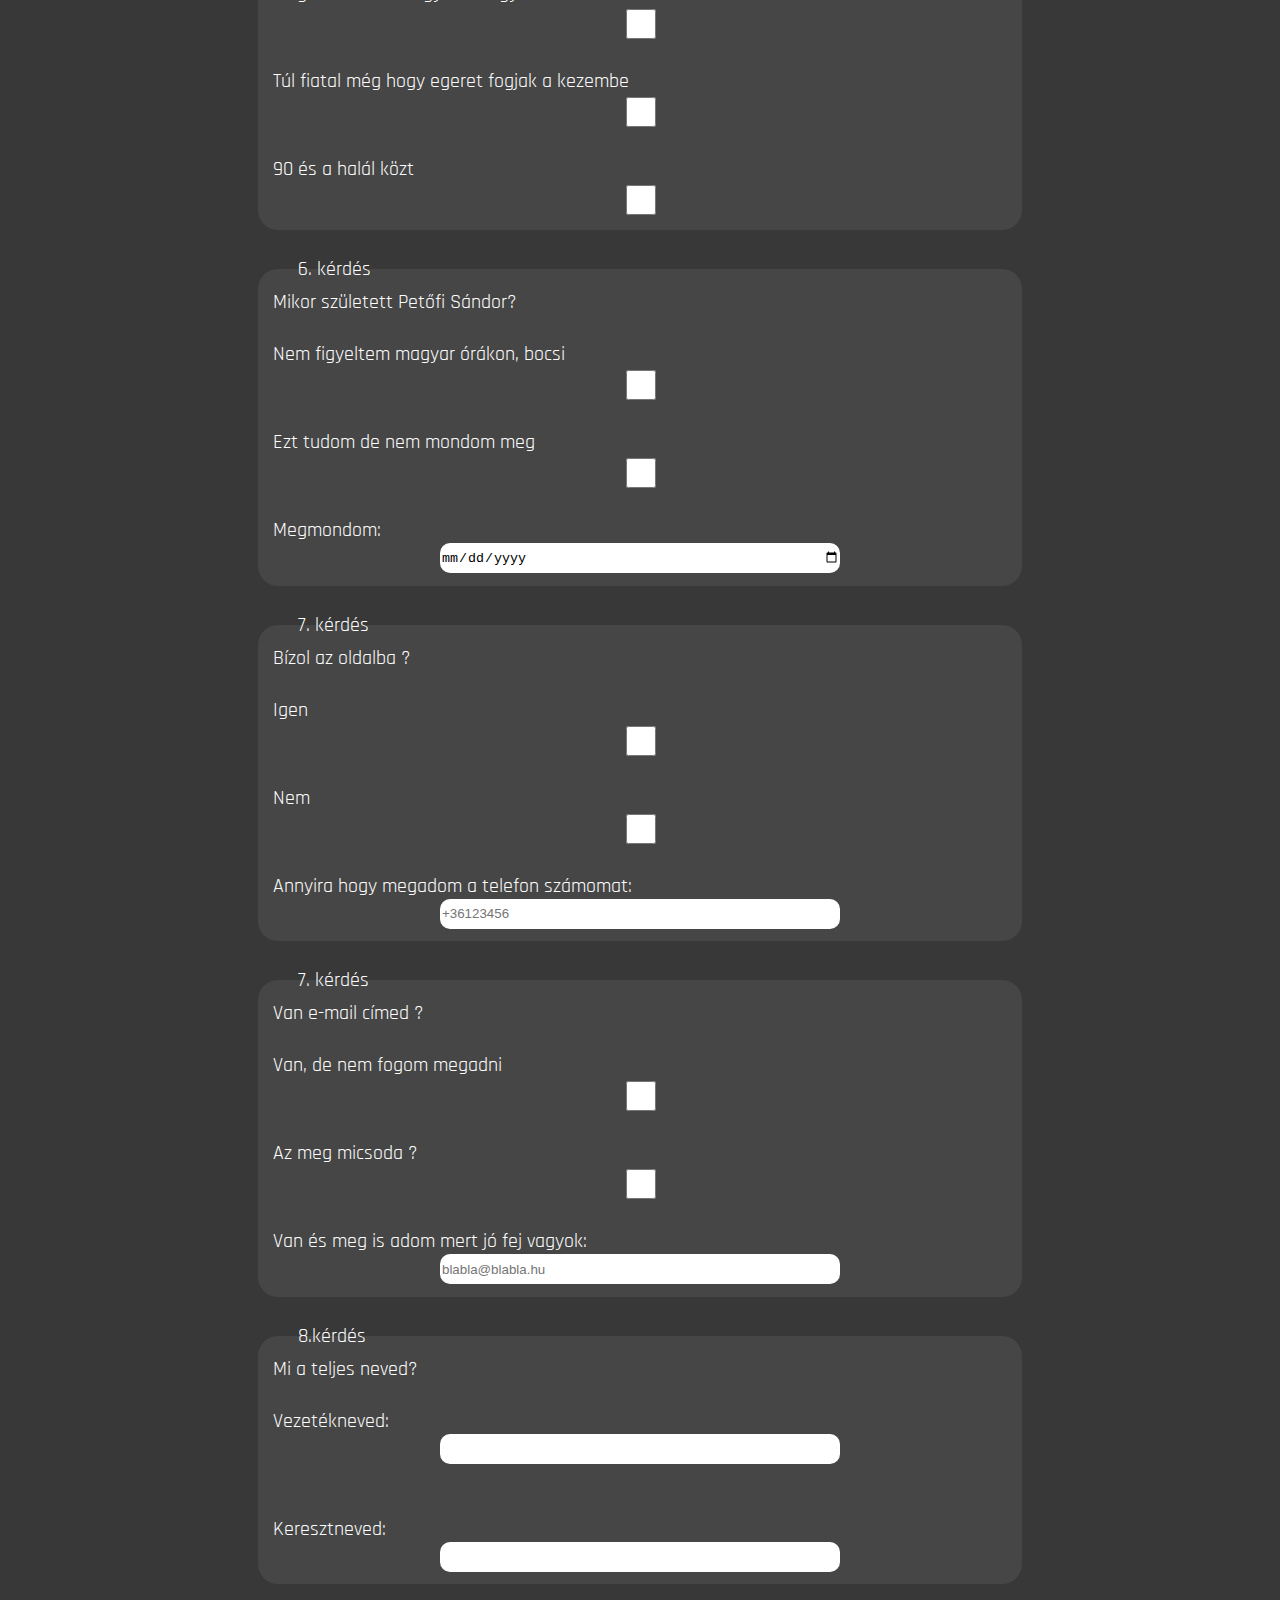
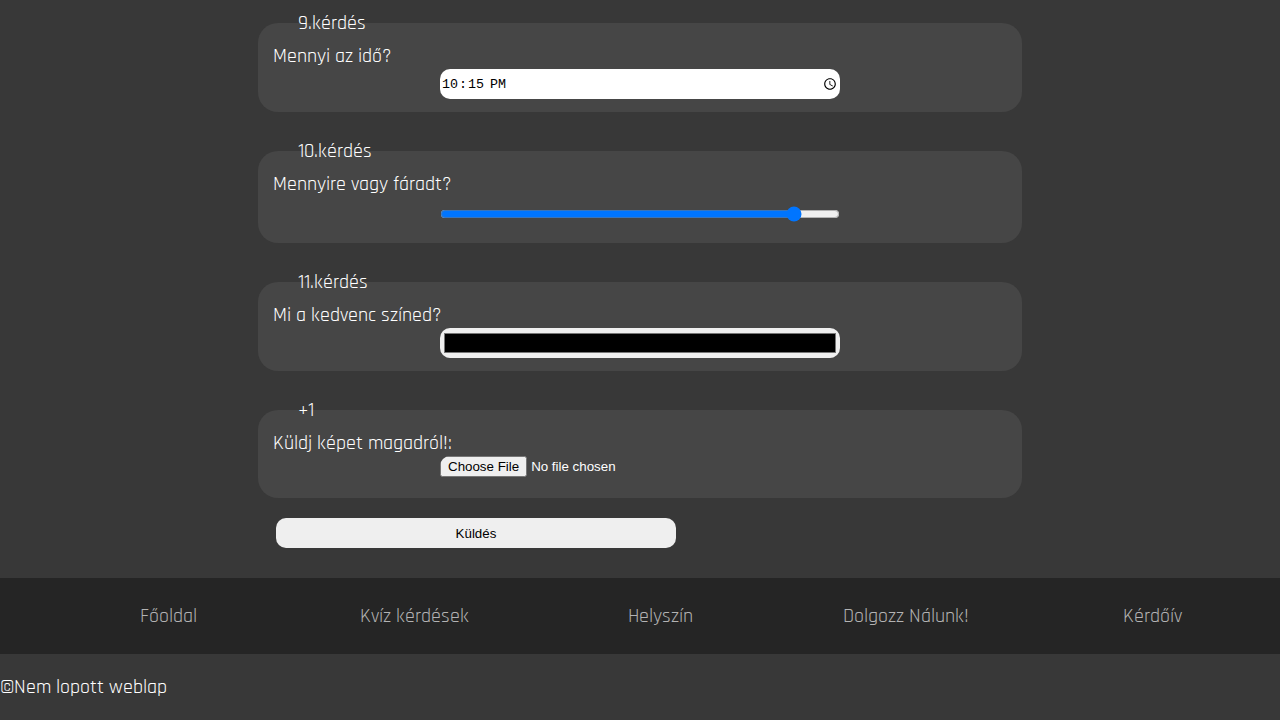
==== commit 07fa00f3: "index kesz, reszpo fix, navbar fix, meta fix" ====
--- a/szerep1.html
+++ b/szerep1.html
@@ -2,26 +2,45 @@
 <html lang="hu">
 <head>
     <meta charset="UTF-8">
-    <meta http-equiv="X-UA-Compatible" content="IE=edge">
+    <meta name="description" content="Kvíz">
+    <meta name="keywords" content="zenék, filmek stb.">
+    <meta name="author" content="Somogyi András és Somogyvári Márton">
     <meta name="viewport" content="width=device-width, initial-scale=1.0">
     <link rel="stylesheet" href="https://fonts.googleapis.com/css?family=Rajdhani">
+    <link rel="stylesheet" href="https://fonts.googleapis.com/css2?family=Material+Symbols+Outlined:opsz,wght,FILL,GRAD@48,400,0,0" />
     <link rel="stylesheet" href="style.css">
     <title>Somogyi András és Somogyvári Márton</title>
 </head>
 <body>
     <main>
         <header>
-            <h1>Quíz</h1>
+            <h1>Kvíz</h1>
         </header>
-        <nav>
+        <nav class="pcnav">
             <ul>
                 <li><a href="index.html">Főoldal</a></li>
-                <li><a href="szerep1.html">Quíz</a></li>
-                <li><a href="szerep2.html">2.oldal</a></li>
-                <li><a href="szerep3.html">3.oldal</a></li>
-                <li><a href="szerep4.html">4.oldal</a></li>
+                <li><a href="szerep1.html">Kvíz kérdések</a></li>
+                <li><a href="szerep2.html">Helyszín</a></li>
+                <li><a href="szerep3.html">Dolgozz Nálunk!</a></li>
+                <li><a href="szerep4.html">Kérdőív</a></li>
             </ul>
         </nav>
+        <details>
+            <summary>
+                <span class="material-symbols-outlined">
+                    menu
+                    </span>
+            </summary>
+            <nav class="mobilenav">
+                <ul>
+                    <li><a href="index.html">Főoldal</a></li>
+                    <li><a href="szerep1.html">Kvíz kérdések</a></li>
+                    <li><a href="szerep2.html">Helyszín</a></li>
+                    <li><a href="szerep3.html">Dolgozz Nálunk!</a></li>
+                    <li><a href="szerep4.html">Kérdőív</a></li>
+                </ul>
+            </nav>
+        </details>
         <article>
             
             <fieldset>
@@ -168,25 +187,22 @@
                 <label for="myfile">Küldj képet magadról!:</label>
                 <input type="file" id="myfile" name="myfile">
               </form>
-            </fieldset>    
-            <br>
-            <input type="button" value="Küldés">
-            <br>
-            <br>
+            </fieldset>
+            <input type="button" value="Küldés" class="button">
         </article>
         <footer>
             <nav>
                 <ul>
                     <li><a href="index.html">Főoldal</a></li>
-                    <li><a href="szerep1.html">Quiz kérdések</a></li>
-                    <li><a href="szerep2.html">2.oldal</a></li>
-                    <li><a href="szerep3.html">3.oldal</a></li>
-                    <li><a href="szerep4.html">4.oldal</a></li>
+                    <li><a href="szerep1.html">Kvíz kérdések</a></li>
+                    <li><a href="szerep2.html">Helyszín</a></li>
+                    <li><a href="szerep3.html">Dolgozz Nálunk!</a></li>
+                    <li><a href="szerep4.html">Kérdőív</a></li>
                 </ul>
             </nav>
             <p>&copy;Nem lopott weblap</p>     
         </footer>
     </main>
-    
+
 </body>
 </html>--- a/style.css
+++ b/style.css
@@ -1,4 +1,6 @@
-/*Alap beállítások, módosíthatóak*/
+* {
+    box-sizing: border-box;
+}
 body{
     font-family: Rajdhani;
     color: white;
@@ -33,11 +35,16 @@
 article {
     width: 60%;
     margin: auto;
+    padding-bottom: 10px;
 }
-fieldset {
+fieldset{
     background-color: rgb(70, 70, 70);
     border-radius: 20px;
     border: none;
+    flex-direction: column;
+    display: flex;
+}
+form {
     flex-direction: column;
     display: flex;
 }
@@ -56,10 +63,62 @@
 }
 .button {
     margin: 20px;
+    align-self: flex-end;
     border: none;
     transition: all .3s ease-in-out;
 }
 .button:hover {
     background-color: black;
     color: whitesmoke;
+}
+.mobilenav {
+    position: fixed;
+    width: 100%;
+    background-color: rgba(37, 37, 37, 0.950);
+}
+details {
+    display: none;
+    position: fixed;
+}
+summary {
+    list-style-type: none;
+}
+summary span {
+    padding-left: 20px;
+}
+.galery {
+    display: flex;
+    flex-wrap: wrap;
+    justify-content: center;
+}
+img {
+    width: 300px;
+}
+@media screen and (max-width: 1000px) {
+    .pcnav {
+        display: none;
+    }
+    details {
+        display: block;
+    }
+    nav ul {
+        grid-template-columns: 1fr; 
+    }
+    li {
+        padding: 10px;
+    }
+    nav a {
+        padding: 0;
+    }
+    nav a:hover {
+        padding: 0;
+        background: none;
+        border: none;
+    }
+    article {
+        width: 80%;
+    }
+    input {
+        width: 70%;
+    }
 }